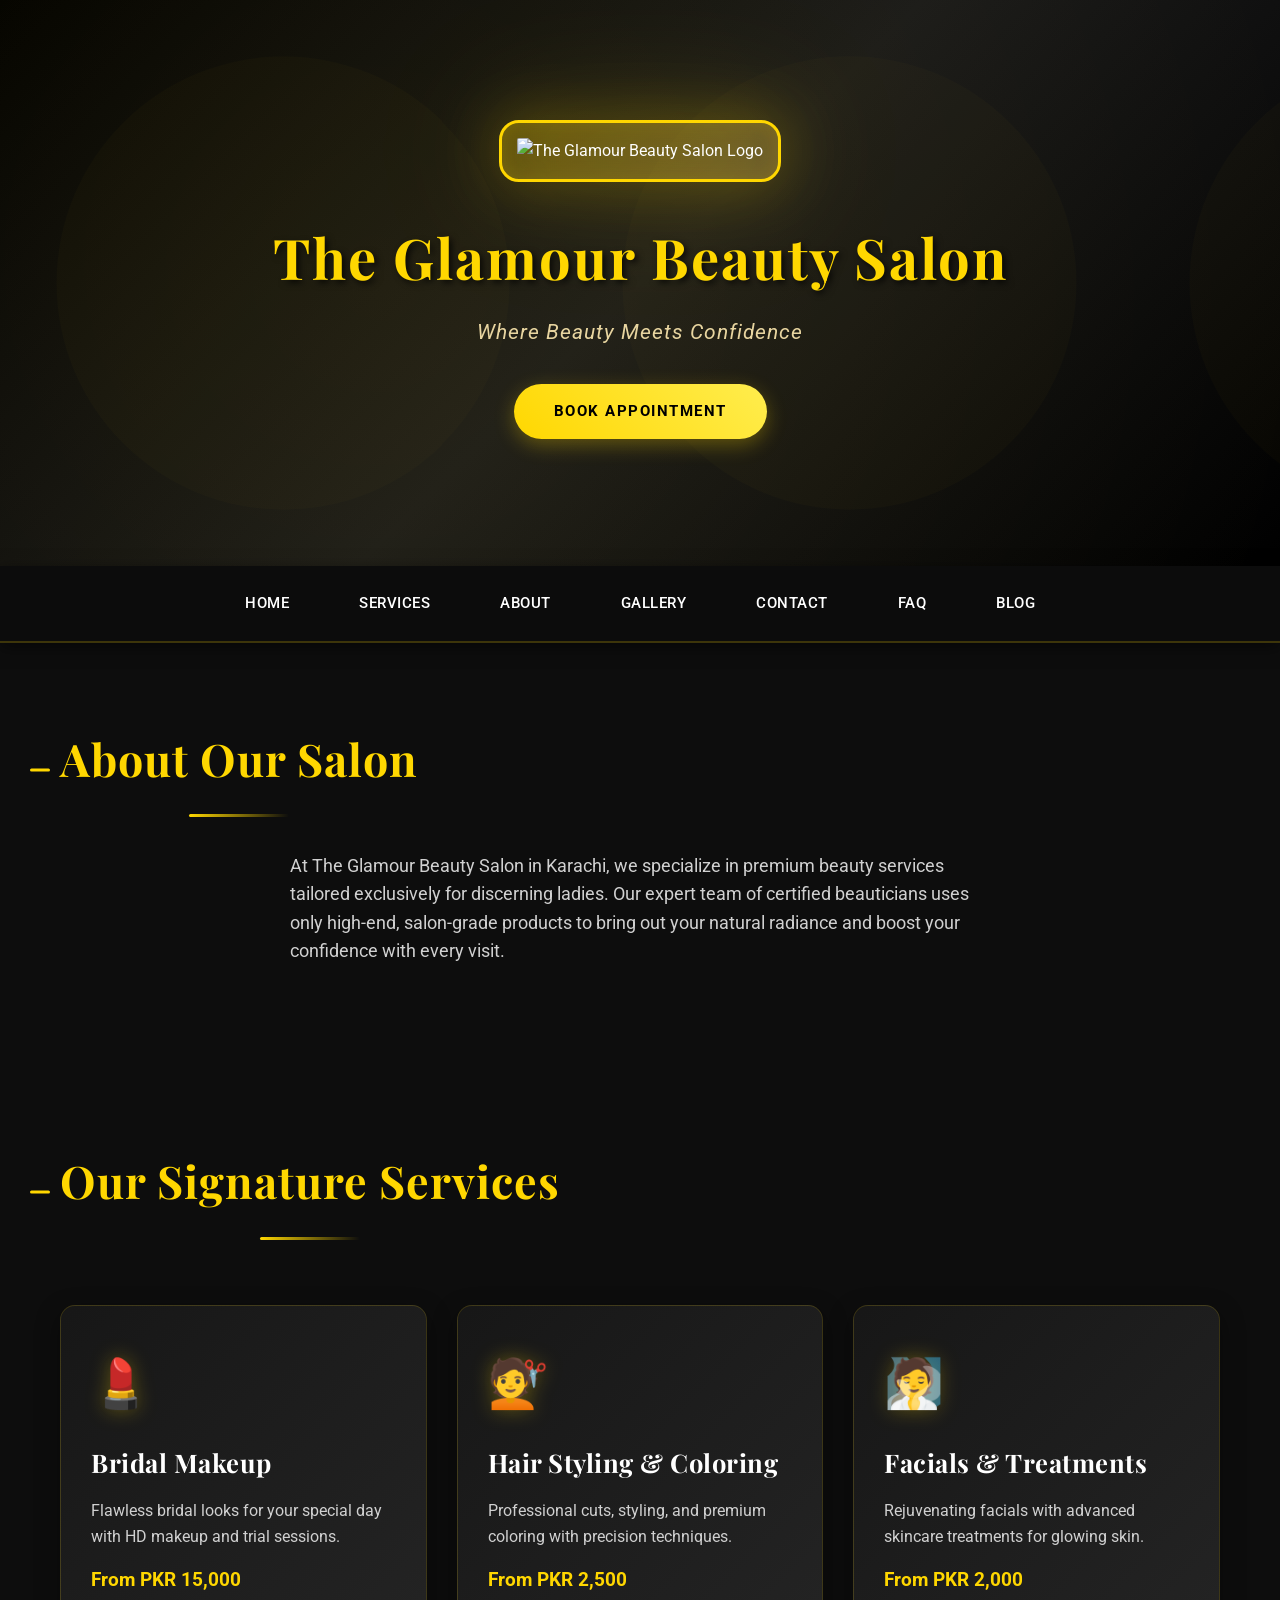
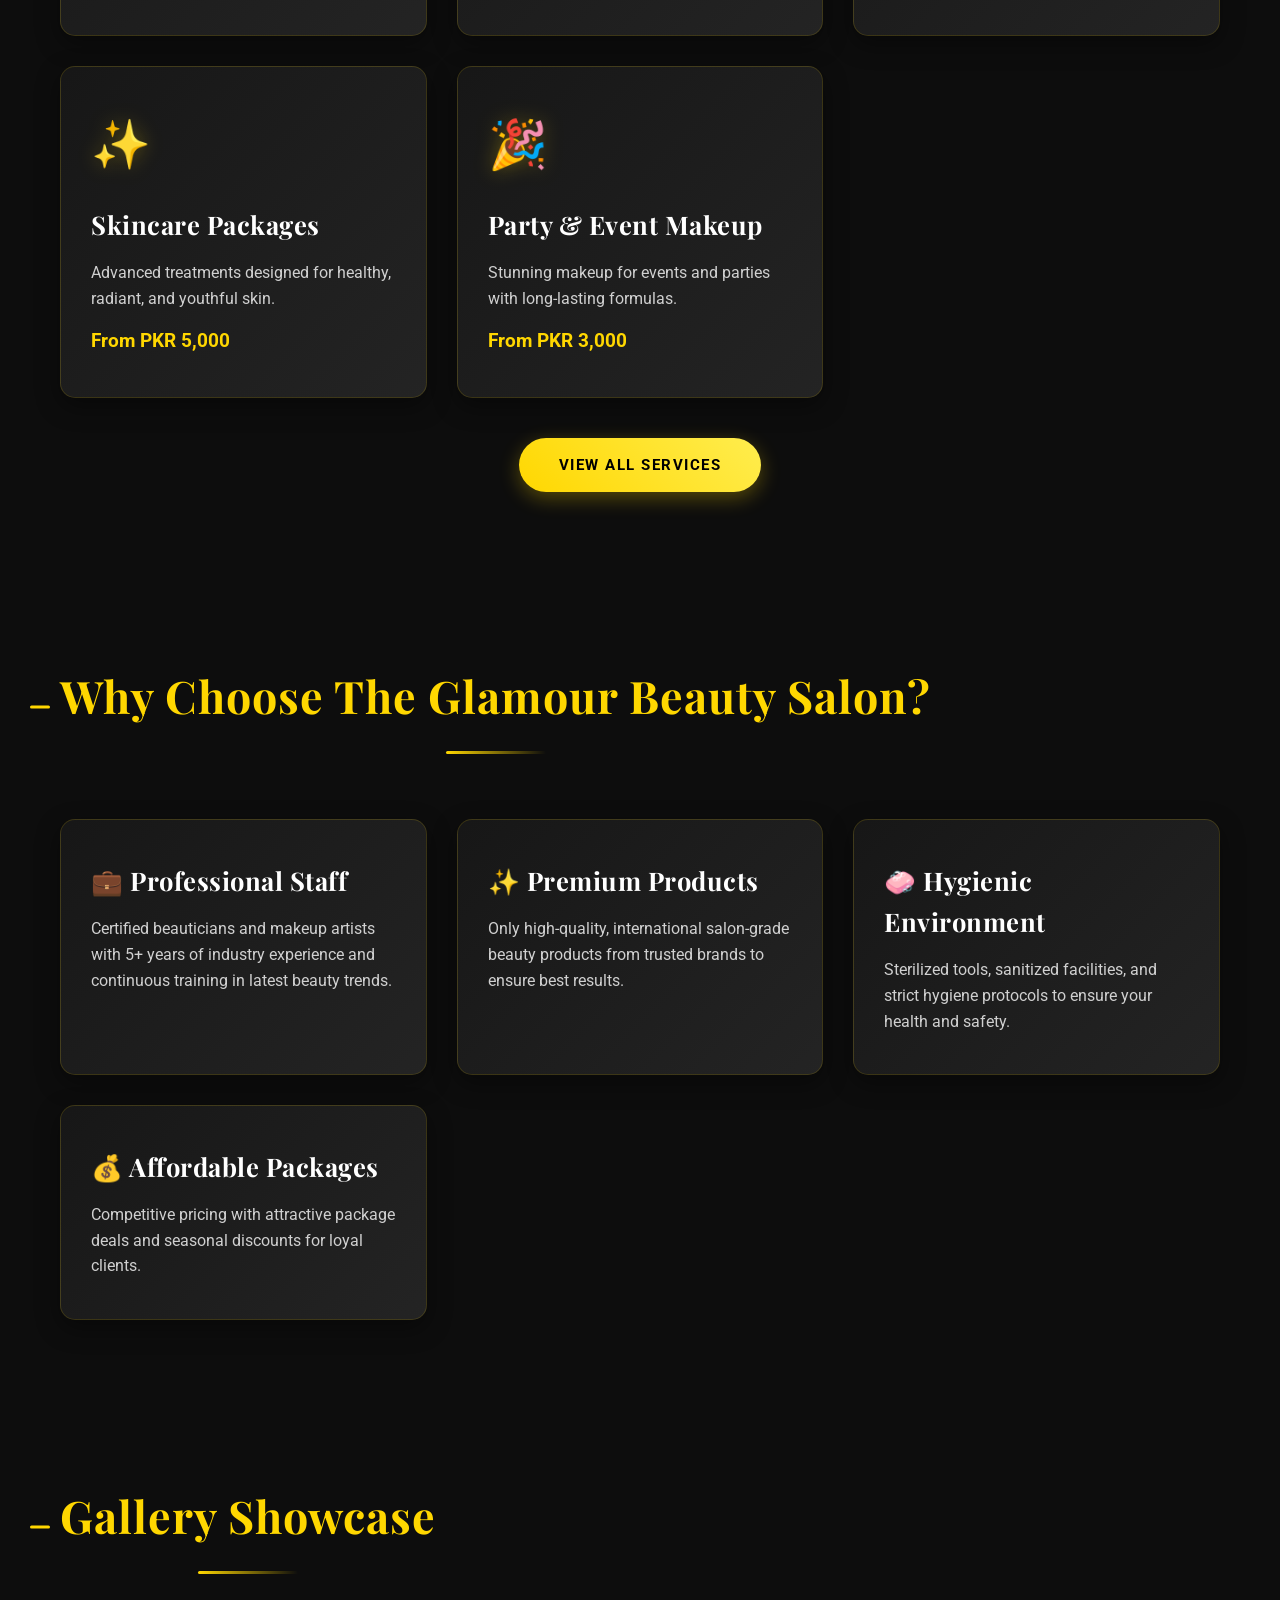
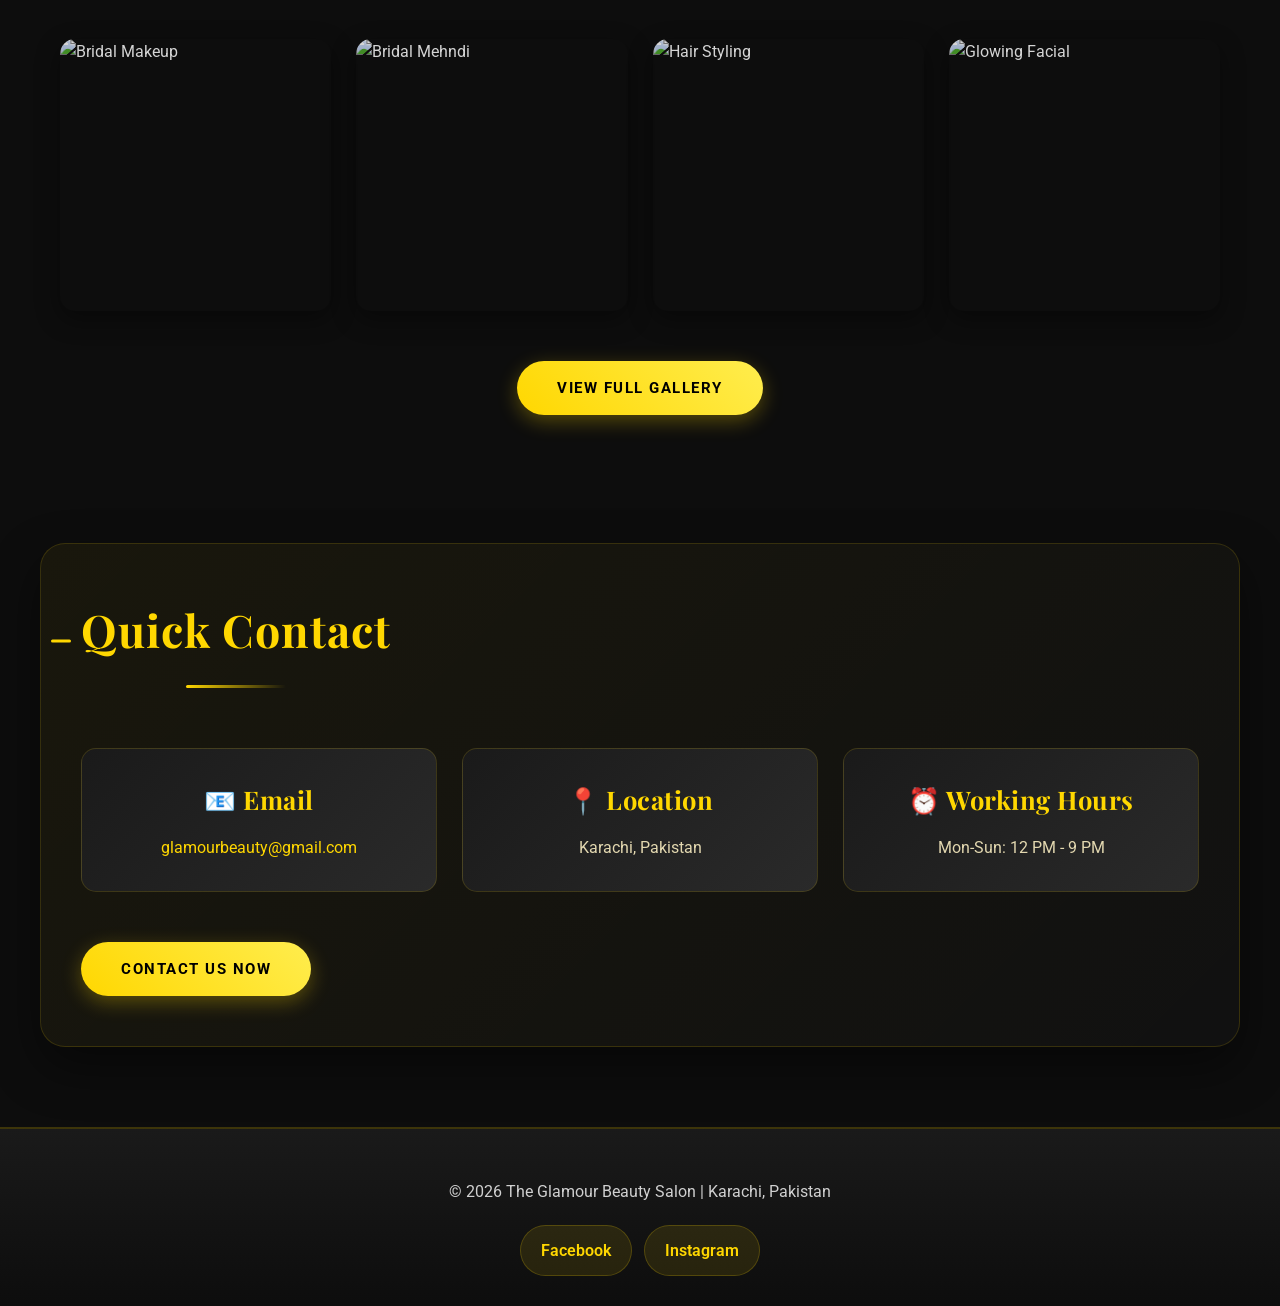
==== index.html @ a3207ed5 "Complete salon website with all images and pages" ====
﻿<!DOCTYPE html>
<html lang="en">
<head><base href="./">
  <meta charset="UTF-8">
  <meta name="viewport" content="width=device-width, initial-scale=1.0">
  <meta name="description" content="The Glamour Beauty Salon - Premium beauty services in Karachi, Pakistan. Bridal makeup, hair styling, facials, and more.">
  <meta name="keywords" content="beauty salon, bridal makeup, hair styling, facials, skincare, Karachi">
  <meta name="author" content="The Glamour Beauty Salon">
  <title>The Glamour Beauty Salon - Where Beauty Meets Confidence</title>
  <link href="https://fonts.googleapis.com/css2?family=Playfair+Display:wght@400;700&family=Roboto:wght@300;400;500;700&display=swap" rel="stylesheet">
  <link rel="stylesheet" href="style.css">
</head>
<body>

<!-- HERO SECTION -->
<header class="hero">
  <img src="logo.png.jpeg" class="logo" alt="The Glamour Beauty Salon Logo">
  <h1>The Glamour Beauty Salon</h1>
  <p>Where Beauty Meets Confidence</p>
  <a href="#contact-preview" class="btn">Book Appointment</a>
</header>

<!-- NAVIGATION -->
<nav>
  <a href="index.html">Home</a>
  <a href="services.html">Services</a>
  <a href="about.html">About</a>
  <a href="gallery.html">Gallery</a>
  <a href="contact.html">Contact</a>
  <a href="faq.html">FAQ</a>
  <a href="blog.html">Blog</a>
</nav>

<!-- ABOUT PREVIEW SECTION -->
<section id="about-preview" class="about-preview">
  <h2>About Our Salon</h2>
  <p style="max-width: 700px; margin: 20px auto; font-size: 1.1rem;">At The Glamour Beauty Salon in Karachi, we specialize in premium beauty services tailored exclusively for discerning ladies. Our expert team of certified beauticians uses only high-end, salon-grade products to bring out your natural radiance and boost your confidence with every visit.</p>
</section>

<!-- SERVICES PREVIEW SECTION -->
<section id="services-preview" class="services-preview">
  <h2>Our Signature Services</h2>
  <div class="grid">
    <div class="service-card">
      <span class="icon">💄</span>
      <h3>Bridal Makeup</h3>
      <p>Flawless bridal looks for your special day with HD makeup and trial sessions.</p>
      <p class="price">From PKR 15,000</p>
    </div>
    <div class="service-card">
      <span class="icon">💇</span>
      <h3>Hair Styling & Coloring</h3>
      <p>Professional cuts, styling, and premium coloring with precision techniques.</p>
      <p class="price">From PKR 2,500</p>
    </div>
    <div class="service-card">
      <span class="icon">🧖</span>
      <h3>Facials & Treatments</h3>
      <p>Rejuvenating facials with advanced skincare treatments for glowing skin.</p>
      <p class="price">From PKR 2,000</p>
    </div>
    <div class="service-card">
      <span class="icon">✨</span>
      <h3>Skincare Packages</h3>
      <p>Advanced treatments designed for healthy, radiant, and youthful skin.</p>
      <p class="price">From PKR 5,000</p>
    </div>
    <div class="service-card">
      <span class="icon">🎉</span>
      <h3>Party & Event Makeup</h3>
      <p>Stunning makeup for events and parties with long-lasting formulas.</p>
      <p class="price">From PKR 3,000</p>
    </div>
  </div>
  <div style="text-align: center; margin-top: 40px;">
    <a href="services.html" class="btn">View All Services</a>
  </div>
</section>

<!-- WHY CHOOSE US SECTION -->
<section id="why-choose-us" class="why-choose">
  <h2>Why Choose The Glamour Beauty Salon?</h2>
  <div class="grid">
    <div class="reason-card">
      <h3>💼 Professional Staff</h3>
      <p>Certified beauticians and makeup artists with 5+ years of industry experience and continuous training in latest beauty trends.</p>
    </div>
    <div class="reason-card">
      <h3>✨ Premium Products</h3>
      <p>Only high-quality, international salon-grade beauty products from trusted brands to ensure best results.</p>
    </div>
    <div class="reason-card">
      <h3>🧼 Hygienic Environment</h3>
      <p>Sterilized tools, sanitized facilities, and strict hygiene protocols to ensure your health and safety.</p>
    </div>
    <div class="reason-card">
      <h3>💰 Affordable Packages</h3>
      <p>Competitive pricing with attractive package deals and seasonal discounts for loyal clients.</p>
    </div>
  </div>
</section>

<!-- GALLERY PREVIEW SECTION -->
<section id="gallery-preview" class="gallery-preview">
  <h2>Gallery Showcase</h2>
  <div class="gallery-grid">
    <div class="gallery-item">
      <img src="Bridal Makeup.jpg" alt="Bridal Makeup" class="gallery-img">
      <div class="gallery-overlay">
        <p style="color: #fff; font-weight: 600;">Bridal Makeup</p>
      </div>
    </div>
    <div class="gallery-item">
      <img src="Bridal Mehndi.jpg" alt="Bridal Mehndi" class="gallery-img">
      <div class="gallery-overlay">
        <p style="color: #fff; font-weight: 600;">Bridal Mehndi</p>
      </div>
    </div>
    <div class="gallery-item">
      <img src="hair styling.jpg" alt="Hair Styling" class="gallery-img">
      <div class="gallery-overlay">
        <p style="color: #fff; font-weight: 600;">Hair Styling</p>
      </div>
    </div>
    <div class="gallery-item">
      <img src="Glowing Facial.jpg" alt="Glowing Facial" class="gallery-img">
      <div class="gallery-overlay">
        <p style="color: #fff; font-weight: 600;">Glowing Facial</p>
      </div>
    </div>
  </div>
  <div style="text-align: center; margin-top: 40px;">
    <a href="gallery.html" class="btn">View Full Gallery</a>
  </div>
</section>

<!-- CONTACT PREVIEW SECTION -->
<!-- CONTACT PREVIEW SECTION -->
<section id="contact-preview" class="contact-preview">
  <h2>Quick Contact</h2>
  <div class="contact-info">
    <div class="contact-item">
      <h3>📧 Email</h3>
      <p><a href="mailto:glamourbeauty@gmail.com">glamourbeauty@gmail.com</a></p>
    </div>
    <div class="contact-item">
      <h3>📍 Location</h3>
      <p>Karachi, Pakistan</p>
    </div>
    <div class="contact-item">
      <h3>⏰ Working Hours</h3>
      <p>Mon-Sun: 12 PM - 9 PM</p>
    </div>
  </div>
  <a href="contact.html" class="btn">Contact Us Now</a>
</section>

<!-- FOOTER -->
<footer>
  <p>&copy; 2026 The Glamour Beauty Salon | Karachi, Pakistan</p>
  <div class="footer-social">
    <a href="https://www.facebook.com/share/1CPtgfu52s/" title="Facebook">Facebook</a>
    <a href="https://www.instagram.com/theglamourbeautysalon_official?igsh=c2xicDVqaHN4c2M3" title="Instagram">Instagram</a>
    
  </div>
</footer>

</body>
</html>
---- style.css ----
/* ============================================
   GLOBAL STYLES - LUXURY BEAUTY SALON
   ============================================ */

/* RESET */
* {
  margin: 0;
  padding: 0;
  box-sizing: border-box;
}

html {
  scroll-behavior: smooth;
}

body {
  font-family: 'Roboto', sans-serif;
  background: #0d0d0d;
  color: #ffffff;
  line-height: 1.6;
  overflow-x: hidden;
}

h1, h2, h3, h4 {
  font-family: 'Playfair Display', serif;
  font-weight: 700;
}

p {
  color: #d0d0d0;
}

/* ============================================
   HERO SECTION
   ============================================ */
.hero {
  text-align: center;
  padding: 120px 20px;
  background: linear-gradient(135deg, #000000 0%, #1a1a1a 50%, #000000 100%);
  position: relative;
  overflow: hidden;
  animation: fadeIn 0.8s ease-out;
}

.hero::before {
  content: '';
  position: absolute;
  top: 0;
  left: 0;
  right: 0;
  bottom: 0;
  background: radial-gradient(circle at 30% 50%, rgba(255, 215, 0, 0.05), transparent);
  z-index: 1;
}

.hero::after {
  content: '';
  position: absolute;
  top: 0;
  left: 0;
  right: 0;
  bottom: 0;
  background: url('data:image/svg+xml,<svg xmlns="http://www.w3.org/2000/svg" viewBox="0 0 100 100"><circle cx="50" cy="50" r="40" fill="%23ffd700" opacity="0.02"/></svg>');
  z-index: 1;
}

.hero * {
  position: relative;
  z-index: 2;
}

.logo {
  width: 250px;
  height: 250px;
  margin-bottom: 30px;
  filter: drop-shadow(0 0 30px rgba(255, 215, 0, 0.6)) drop-shadow(0 0 60px rgba(255, 215, 0, 0.3));
  animation: slideDown 0.8s ease-out, glow 2s ease-in-out infinite alternate;
  border-radius: 20px;
  background: linear-gradient(135deg, rgba(255, 215, 0, 0.2), rgba(201, 169, 97, 0.3));
  padding: 15px;
  border: 3px solid #ffd700;
  box-shadow: inset 0 0 20px rgba(255, 215, 0, 0.2);
}

.hero h1 {
  font-size: 3.5rem;
  color: #ffd700;
  margin-bottom: 15px;
  text-shadow: 3px 3px 6px rgba(0,0,0,0.7);
  letter-spacing: 2px;
  animation: slideUp 0.8s ease-out 0.2s both;
}

.hero p {
  font-size: 1.3rem;
  color: #e8d5a0;
  margin-bottom: 35px;
  animation: slideUp 0.8s ease-out 0.4s both;
  font-style: italic;
  letter-spacing: 1px;
}

/* ============================================
   NAVIGATION
   ============================================ */
nav {
  display: flex;
  justify-content: center;
  background: rgba(13, 13, 13, 0.95);
  padding: 15px 20px;
  position: sticky;
  top: 0;
  z-index: 1000;
  backdrop-filter: blur(15px);
  gap: 30px;
  flex-wrap: wrap;
  border-bottom: 2px solid rgba(255, 215, 0, 0.2);
  box-shadow: 0 4px 15px rgba(0,0,0,0.5);
}

nav a {
  color: #fff;
  text-decoration: none;
  font-weight: 500;
  font-size: 1rem;
  transition: all 0.3s ease;
  padding: 10px 20px;
  border-radius: 25px;
  position: relative;
  letter-spacing: 0.5px;
  text-transform: uppercase;
  font-size: 0.95rem;
}

nav a::before {
  content: '';
  position: absolute;
  bottom: 0;
  left: 50%;
  width: 0;
  height: 2px;
  background: #ffd700;
  transition: all 0.3s ease;
  transform: translateX(-50%);
}

nav a:hover {
  color: #ffd700;
  background: rgba(255, 215, 0, 0.1);
  transform: translateY(-2px);
}

nav a:hover::before {
  width: 80%;
}

/* ============================================
   BUTTONS
   ============================================ */
.btn {
  display: inline-block;
  padding: 15px 40px;
  background: linear-gradient(45deg, #ffd700, #ffed4e);
  color: #000;
  text-decoration: none;
  font-weight: 700;
  border-radius: 50px;
  transition: all 0.3s ease;
  box-shadow: 0 6px 20px rgba(255, 215, 0, 0.3);
  text-transform: uppercase;
  letter-spacing: 1.5px;
  font-size: 0.95rem;
  border: none;
  cursor: pointer;
  position: relative;
  overflow: hidden;
}

.btn::before {
  content: '';
  position: absolute;
  top: 50%;
  left: 50%;
  width: 0;
  height: 0;
  background: rgba(255, 255, 255, 0.3);
  border-radius: 50%;
  transform: translate(-50%, -50%);
  transition: width 0.6s, height 0.6s;
}

.btn:hover {
  background: linear-gradient(45deg, #fff, #ffd700);
  transform: translateY(-3px);
  box-shadow: 0 10px 30px rgba(255, 215, 0, 0.5);
}

.btn:hover::before {
  width: 300px;
  height: 300px;
}

/* ============================================
   SECTIONS
   ============================================ */
section {
  padding: 80px 20px;
  max-width: 1200px;
  margin: 0 auto;
  animation: fadeIn 0.8s ease-out;
}

h2 {
  color: #ffd700;
  margin-bottom: 15px;
  font-size: 2.8rem;
  position: relative;
  display: inline-block;
  letter-spacing: 1px;
}

h2::before {
  content: '';
  position: absolute;
  left: -30px;
  top: 50%;
  transform: translateY(-50%);
  width: 20px;
  height: 3px;
  background: #ffd700;
  border-radius: 2px;
}

h2::after {
  content: '';
  display: block;
  width: 100px;
  height: 3px;
  background: linear-gradient(90deg, #ffd700, transparent);
  margin: 20px auto 0;
  border-radius: 2px;
}

h3 {
  color: #fff;
  margin-bottom: 15px;
  font-size: 1.6rem;
  letter-spacing: 0.5px;
}

h4 {
  color: #e8d5a0;
  margin-bottom: 10px;
  font-size: 1.3rem;
}

/* ============================================
   SERVICE & REASON CARDS
   ============================================ */
.service-card, .reason-card, .faq-item {
  background: linear-gradient(135deg, rgba(26, 26, 26, 0.8), rgba(42, 42, 42, 0.8));
  padding: 40px 30px;
  border-radius: 15px;
  box-shadow: 0 8px 25px rgba(0,0,0,0.4);
  transition: all 0.3s ease;
  border: 1px solid rgba(255, 215, 0, 0.15);
  backdrop-filter: blur(10px);
  position: relative;
  overflow: hidden;
}

.service-card::before, .reason-card::before {
  content: '';
  position: absolute;
  top: 0;
  left: -100%;
  width: 100%;
  height: 100%;
  background: linear-gradient(90deg, transparent, rgba(255, 215, 0, 0.2), transparent);
  transition: left 0.5s ease;
}

.service-card:hover::before, .reason-card:hover::before {
  left: 100%;
}

.service-card:hover, .reason-card:hover {
  transform: translateY(-12px);
  box-shadow: 0 15px 40px rgba(255, 215, 0, 0.2);
  border-color: #ffd700;
  background: linear-gradient(135deg, rgba(26, 26, 26, 1), rgba(42, 42, 42, 1));
}

.icon {
  font-size: 3rem;
  margin-bottom: 20px;
  display: block;
  filter: drop-shadow(0 0 10px rgba(255, 215, 0, 0.3));
  animation: bounce 2s infinite;
}

@keyframes bounce {
  0%, 100% { transform: translateY(0); }
  50% { transform: translateY(-10px); }
}

.price {
  color: #ffd700;
  font-weight: 700;
  font-size: 1.2rem;
  margin-top: 15px;
}

/* ============================================
   GRID LAYOUT
   ============================================ */
.grid {
  display: grid;
  grid-template-columns: repeat(auto-fit, minmax(280px, 1fr));
  gap: 30px;
  margin-top: 50px;
}

/* ============================================
   GALLERY
   ============================================ */
.gallery-grid {
  display: grid;
  grid-template-columns: repeat(auto-fit, minmax(250px, 1fr));
  gap: 25px;
  margin: 50px 0;
}

.gallery-item {
  position: relative;
  overflow: hidden;
  border-radius: 15px;
  box-shadow: 0 8px 25px rgba(0,0,0,0.4);
  aspect-ratio: 1;
  cursor: pointer;
}

.gallery-img {
  width: 100%;
  height: 100%;
  object-fit: cover;
  transition: all 0.4s ease;
  filter: brightness(0.8) contrast(1.1);
}

.gallery-item:hover .gallery-img {
  transform: scale(1.1) rotate(2deg);
  filter: brightness(1) contrast(1.2);
}

.gallery-overlay {
  position: absolute;
  top: 0;
  left: 0;
  right: 0;
  bottom: 0;
  background: rgba(255, 215, 0, 0.1);
  display: flex;
  align-items: center;
  justify-content: center;
  opacity: 0;
  transition: all 0.3s ease;
}

.gallery-item:hover .gallery-overlay {
  opacity: 1;
  background: rgba(255, 215, 0, 0.3);
}

/* ============================================
   ABOUT SECTION
   ============================================ */
.about-content {
  text-align: left;
  max-width: 900px;
  margin: 0 auto;
}

.about-text h2 {
  text-align: center;
  margin-top: 40px;
}

.about-text p {
  font-size: 1.1rem;
  line-height: 1.8;
  margin-bottom: 25px;
  color: #c0c0c0;
  text-align: justify;
}

.team-grid {
  display: grid;
  grid-template-columns: repeat(auto-fit, minmax(220px, 1fr));
  gap: 30px;
  margin-top: 50px;
}

.team-card {
  background: linear-gradient(135deg, #1a1a1a, #2a2a2a);
  padding: 30px 20px;
  border-radius: 15px;
  text-align: center;
  border: 1px solid rgba(255, 215, 0, 0.1);
  transition: all 0.3s ease;
}

.team-card:hover {
  transform: translateY(-10px);
  border-color: #ffd700;
  box-shadow: 0 12px 30px rgba(255, 215, 0, 0.2);
}

/* ============================================
   FORM STYLING
   ============================================ */
form {
  max-width: 600px;
  margin: 40px auto;
  background: linear-gradient(135deg, rgba(26, 26, 26, 0.8), rgba(42, 42, 42, 0.8));
  padding: 40px;
  border-radius: 15px;
  border: 1px solid rgba(255, 215, 0, 0.15);
  box-shadow: 0 8px 25px rgba(0,0,0,0.4);
}

.form-group {
  margin-bottom: 20px;
}

form label {
  display: block;
  margin-bottom: 8px;
  color: #ffd700;
  font-weight: 600;
  font-size: 0.95rem;
  letter-spacing: 0.5px;
}

form input,
form textarea {
  width: 100%;
  padding: 12px 15px;
  margin-bottom: 0;
  border: 1px solid rgba(255, 215, 0, 0.2);
  border-radius: 8px;
  background: rgba(255, 255, 255, 0.05);
  color: #fff;
  font-family: 'Roboto', sans-serif;
  font-size: 1rem;
  transition: all 0.3s ease;
}

form input::placeholder,
form textarea::placeholder {
  color: rgba(255, 255, 255, 0.5);
}

form input:focus,
form textarea:focus {
  outline: none;
  background: rgba(255, 255, 255, 0.1);
  border-color: #ffd700;
  box-shadow: 0 0 15px rgba(255, 215, 0, 0.2);
}

form textarea {
  resize: vertical;
  min-height: 150px;
  font-family: 'Roboto', sans-serif;
}

form button {
  width: 100%;
  padding: 12px 20px;
  background: linear-gradient(45deg, #ffd700, #ffed4e);
  border: none;
  font-weight: 700;
  cursor: pointer;
  border-radius: 8px;
  text-transform: uppercase;
  letter-spacing: 1px;
  color: #000;
  font-size: 1rem;
  transition: all 0.3s ease;
  box-shadow: 0 4px 15px rgba(255, 215, 0, 0.2);
}

form button:hover {
  transform: translateY(-2px);
  box-shadow: 0 6px 20px rgba(255, 215, 0, 0.4);
}

/* ============================================
   FAQ SECTION
   ============================================ */
.faq-container {
  max-width: 800px;
  margin: 40px auto;
}

.faq-item {
  margin-bottom: 20px;
  cursor: pointer;
}

.faq-question {
  padding: 20px;
  display: flex;
  justify-content: space-between;
  align-items: center;
  font-weight: 600;
  color: #ffd700;
  transition: all 0.3s ease;
}

.faq-item:hover .faq-question {
  color: #fff;
}

.faq-icon {
  font-size: 1.5rem;
  transition: transform 0.3s ease;
}

.faq-answer {
  padding: 0 20px;
  max-height: 0;
  overflow: hidden;
  transition: all 0.3s ease;
  color: #c0c0c0;
}

.faq-item.active .faq-answer {
  padding: 20px;
  max-height: 500px;
}

.faq-item.active .faq-icon {
  transform: rotate(180deg);
}

/* ============================================
   BLOG SECTION
   ============================================ */
.blog-grid {
  display: grid;
  grid-template-columns: repeat(auto-fit, minmax(300px, 1fr));
  gap: 30px;
  margin-top: 50px;
}

.blog-card {
  background: linear-gradient(135deg, #1a1a1a, #2a2a2a);
  border-radius: 15px;
  overflow: hidden;
  box-shadow: 0 8px 25px rgba(0,0,0,0.4);
  transition: all 0.3s ease;
  border: 1px solid rgba(255, 215, 0, 0.1);
}

.blog-image {
  width: 100%;
  height: 200px;
  object-fit: cover;
  transition: all 0.3s ease;
  filter: brightness(0.8);
}

.blog-card:hover .blog-image {
  transform: scale(1.05);
  filter: brightness(1);
}

.blog-content {
  padding: 25px;
}

.blog-date {
  color: #ffd700;
  font-size: 0.9rem;
  margin-bottom: 8px;
  font-weight: 600;
}

.blog-card h3 {
  margin-bottom: 10px;
  color: #fff;
}

.blog-excerpt {
  color: #b0b0b0;
  font-size: 0.95rem;
  line-height: 1.6;
  margin-bottom: 15px;
}

.read-more {
  color: #ffd700;
  text-decoration: none;
  font-weight: 600;
  transition: all 0.3s ease;
  cursor: pointer;
}

.read-more:hover {
  color: #fff;
  margin-right: 5px;
}

.blog-modal {
  display: none;
  position: fixed;
  top: 0;
  left: 0;
  width: 100%;
  height: 100%;
  background: rgba(0, 0, 0, 0.85);
  z-index: 2000;
  align-items: center;
  justify-content: center;
  padding: 20px;
  overflow-y: auto;
}

.blog-modal.active {
  display: flex;
}

.blog-modal-content {
  width: 100%;
  max-width: 900px;
  background: rgba(18, 18, 18, 0.98);
  border-radius: 20px;
  box-shadow: 0 20px 80px rgba(0, 0, 0, 0.7);
  padding: 30px;
  position: relative;
  border: 1px solid rgba(255, 215, 0, 0.15);
}

.blog-close-modal {
  position: absolute;
  top: 20px;
  right: 20px;
  color: #ffd700;
  font-size: 2rem;
  cursor: pointer;
  transition: all 0.3s ease;
}

.blog-close-modal:hover {
  color: #fff;
  transform: scale(1.1);
}

.blog-modal-content h3 {
  margin-bottom: 10px;
  font-size: 2rem;
  color: #fff;
}

.blog-modal-content .blog-date {
  color: #ffd700;
  margin-bottom: 20px;
}

.blog-modal-content .blog-image {
  width: 100%;
  border-radius: 15px;
  max-height: 400px;
  object-fit: cover;
}

.blog-modal-content .blog-excerpt {
  margin-top: 20px;
  color: #ddd;
  line-height: 1.8;
}

@media (max-width: 768px) {
  .blog-modal-content {
    padding: 20px;
  }

  .blog-modal-content h3 {
    font-size: 1.6rem;
  }
}

@media (max-width: 480px) {
  .blog-modal-content {
    padding: 16px;
    border-radius: 16px;
  }

  .blog-close-modal {
    top: 12px;
    right: 12px;
    font-size: 1.6rem;
  }
}

/* ============================================
   CONTACT INFO
   ============================================ */
.contact-info {
  display: grid;
  grid-template-columns: repeat(auto-fit, minmax(250px, 1fr));
  gap: 30px;
  margin: 50px 0;
  text-align: center;
}

.contact-item {
  background: linear-gradient(135deg, #1a1a1a, #2a2a2a);
  padding: 30px;
  border-radius: 15px;
  border: 1px solid rgba(255, 215, 0, 0.15);
  transition: all 0.3s ease;
}

.contact-item:hover {
  transform: translateY(-8px);
  border-color: #ffd700;
}

.contact-item h3 {
  margin-bottom: 15px;
  color: #ffd700;
}

.contact-item p {
  color: #c0c0c0;
}

.contact-item a {
  color: #ffd700;
  text-decoration: none;
  transition: all 0.3s ease;
}

.contact-item a:hover {
  text-decoration: underline;
  transform: translateX(5px);
  display: inline-block;
}

.contact-preview,
.contact-section {
  background: linear-gradient(135deg, rgba(255, 215, 0, 0.05), rgba(255, 255, 255, 0.02));
  border: 1px solid rgba(255, 215, 0, 0.15);
  border-radius: 25px;
  box-shadow: 0 20px 50px rgba(0, 0, 0, 0.45);
  padding: 50px 40px;
}

.contact-preview {
  margin-top: 40px;
}

.contact-preview h2,
.contact-section h2 {
  margin-bottom: 25px;
}

.contact-preview p,
.contact-section p {
  color: #e3d8b0;
}

.contact-preview .contact-info,
.contact-section .contact-info {
  gap: 25px;
  margin: 35px 0 20px;
}

.contact-preview .btn,
.contact-section .btn {
  display: inline-flex;
  justify-content: center;
  align-items: center;
  margin-top: 30px;
}

/* ============================================
   FOOTER
   ============================================ */
footer {
  background: linear-gradient(180deg, #1a1a1a, #0d0d0d);
  padding: 50px 20px 30px;
  text-align: center;
  color: #888;
  border-top: 2px solid rgba(255, 215, 0, 0.2);
  margin-top: 80px;
}

footer p {
  margin-bottom: 15px;
}

footer a {
  color: #ffd700;
  text-decoration: none;
  transition: all 0.3s ease;
}

footer a:hover {
  text-decoration: underline;
}

.footer-social {
  margin-top: 20px;
  display: flex;
  justify-content: center;
  flex-wrap: wrap;
  gap: 12px;
}

.footer-social a {
  display: inline-flex;
  align-items: center;
  justify-content: center;
  padding: 12px 20px;
  min-width: 100px;
  background: rgba(255, 215, 0, 0.1);
  border-radius: 999px;
  transition: all 0.3s ease;
  border: 1px solid rgba(255, 215, 0, 0.2);
  color: #ffd700;
  font-weight: 600;
}

.footer-social a:hover {
  background: #ffd700;
  color: #111;
  transform: translateY(-3px);
}

@media (max-width: 480px) {
  footer {
    padding: 40px 15px 25px;
  }

  .footer-social {
    gap: 10px;
  }

  .footer-social a {
    min-width: 90px;
    padding: 10px 14px;
    font-size: 0.92rem;
  }
}

/* ============================================
   ANIMATIONS
   ============================================ */
@keyframes fadeIn {
  from {
    opacity: 0;
  }
  to {
    opacity: 1;
  }
}

@keyframes slideDown {
  from {
    opacity: 0;
    transform: translateY(-30px);
  }
  to {
    opacity: 1;
    transform: translateY(0);
  }
}

@keyframes slideUp {
  from {
    opacity: 0;
    transform: translateY(30px);
  }
  to {
    opacity: 1;
    transform: translateY(0);
  }
}

@keyframes glow {
  from {
    filter: drop-shadow(0 0 30px rgba(255, 215, 0, 0.6)) drop-shadow(0 0 60px rgba(255, 215, 0, 0.3));
  }
  to {
    filter: drop-shadow(0 0 40px rgba(255, 215, 0, 0.8)) drop-shadow(0 0 80px rgba(255, 215, 0, 0.5));
  }
}

/* ============================================
   RESPONSIVE DESIGN
   ============================================ */
@media (max-width: 1024px) {
  .hero {
    padding: 100px 20px;
  }
  
  .hero h1 {
    font-size: 3rem;
  }
  
  h2 {
    font-size: 2.3rem;
  }
  
  section {
    padding: 60px 20px;
  }
}

@media (max-width: 768px) {
  .hero {
    padding: 80px 20px;
  }
  
  .hero h1 {
    font-size: 2.5rem;
  }
  
  .hero p {
    font-size: 1.1rem;
  }
  
  nav {
    gap: 15px;
    padding: 12px 10px;
  }
  
  nav a {
    padding: 8px 15px;
    font-size: 0.85rem;
  }
  
  h2 {
    font-size: 2rem;
  }
  
  h2::before {
    display: none;
  }
  
  section {
    padding: 50px 15px;
  }
  
  .grid {
    grid-template-columns: repeat(auto-fit, minmax(200px, 1fr));
    gap: 20px;
  }
  
  .gallery-grid {
    grid-template-columns: repeat(2, 1fr);
  }
  
  .service-card, .reason-card {
    padding: 25px 20px;
  }
  
  form {
    padding: 30px 20px;
  }
  
  .contact-info {
    grid-template-columns: 1fr;
  }
}

@media (max-width: 480px) {
  .hero h1 {
    font-size: 1.8rem;
  }
  
  .hero p {
    font-size: 0.95rem;
  }
  
  .logo {
    width: 120px;
    height: 120px;
    margin-bottom: 20px;
  }
  
  nav {
    gap: 8px;
    padding: 10px 5px;
  }
  
  nav a {
    padding: 6px 10px;
    font-size: 0.8rem;
  }
  
  h2 {
    font-size: 1.6rem;
  }
  
  h3 {
    font-size: 1.3rem;
  }
  
  section {
    padding: 40px 12px;
  }
  
  .grid {
    grid-template-columns: 1fr;
    gap: 15px;
  }
  
  .gallery-grid {
    grid-template-columns: 1fr;
  }
  
  .service-card, .reason-card {
    padding: 20px 15px;
  }
  
  .icon {
    font-size: 2.5rem;
  }
  
  .btn {
    padding: 12px 25px;
    font-size: 0.85rem;
  }
  
  form {
    padding: 25px 15px;
  }
  
  .about-text p {
    text-align: left;
  }
}
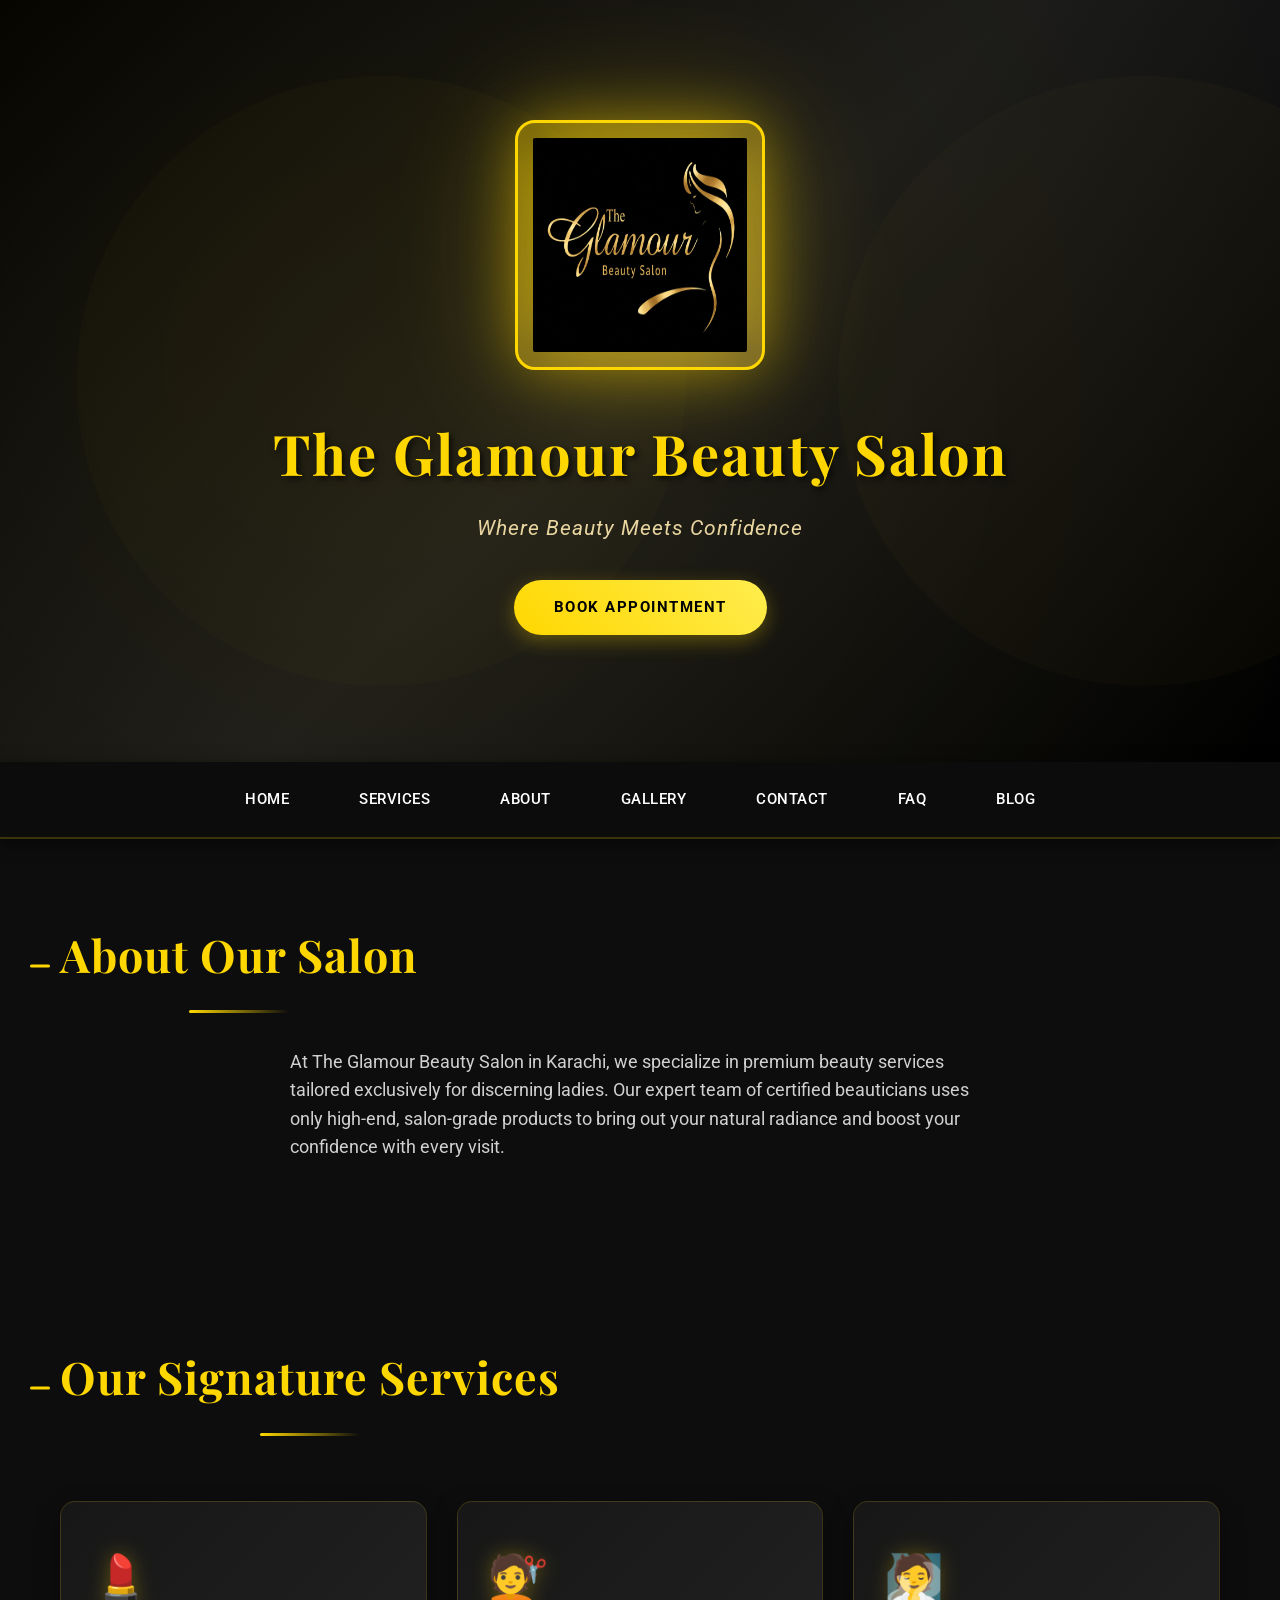
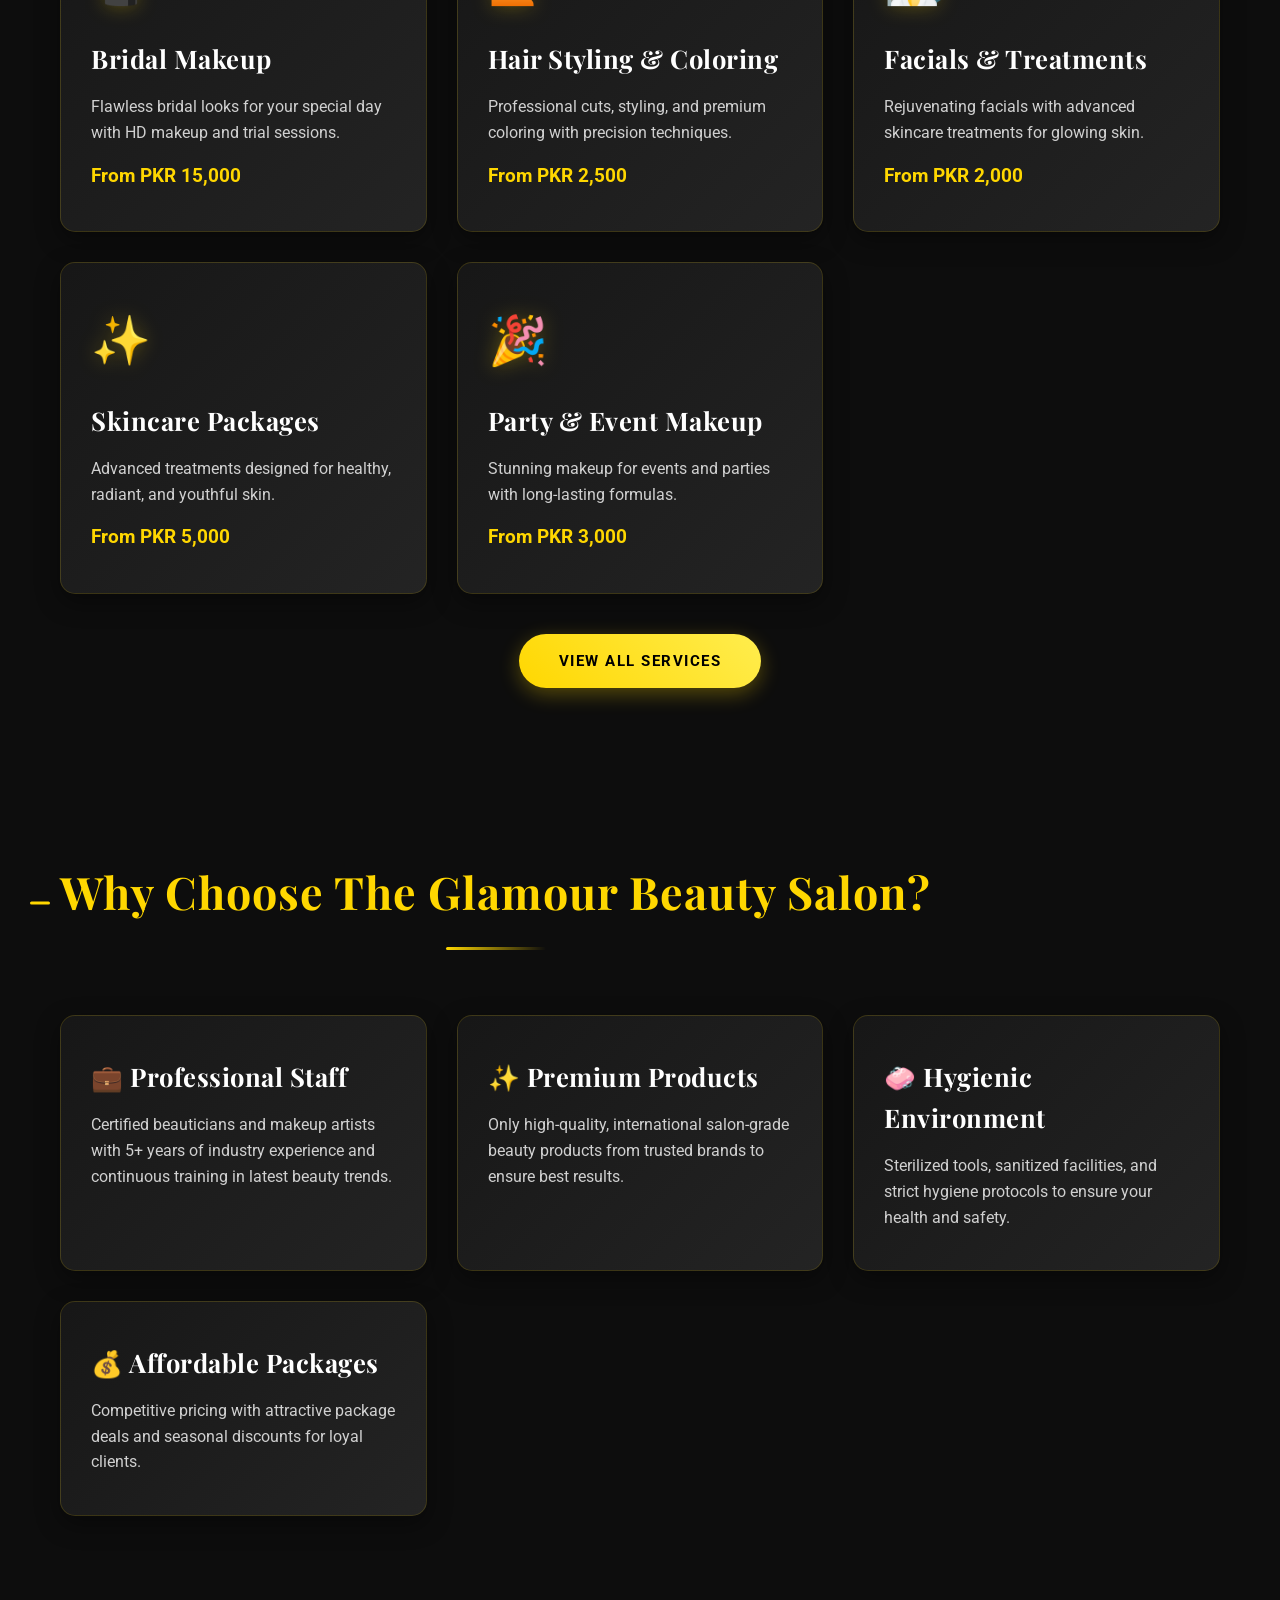
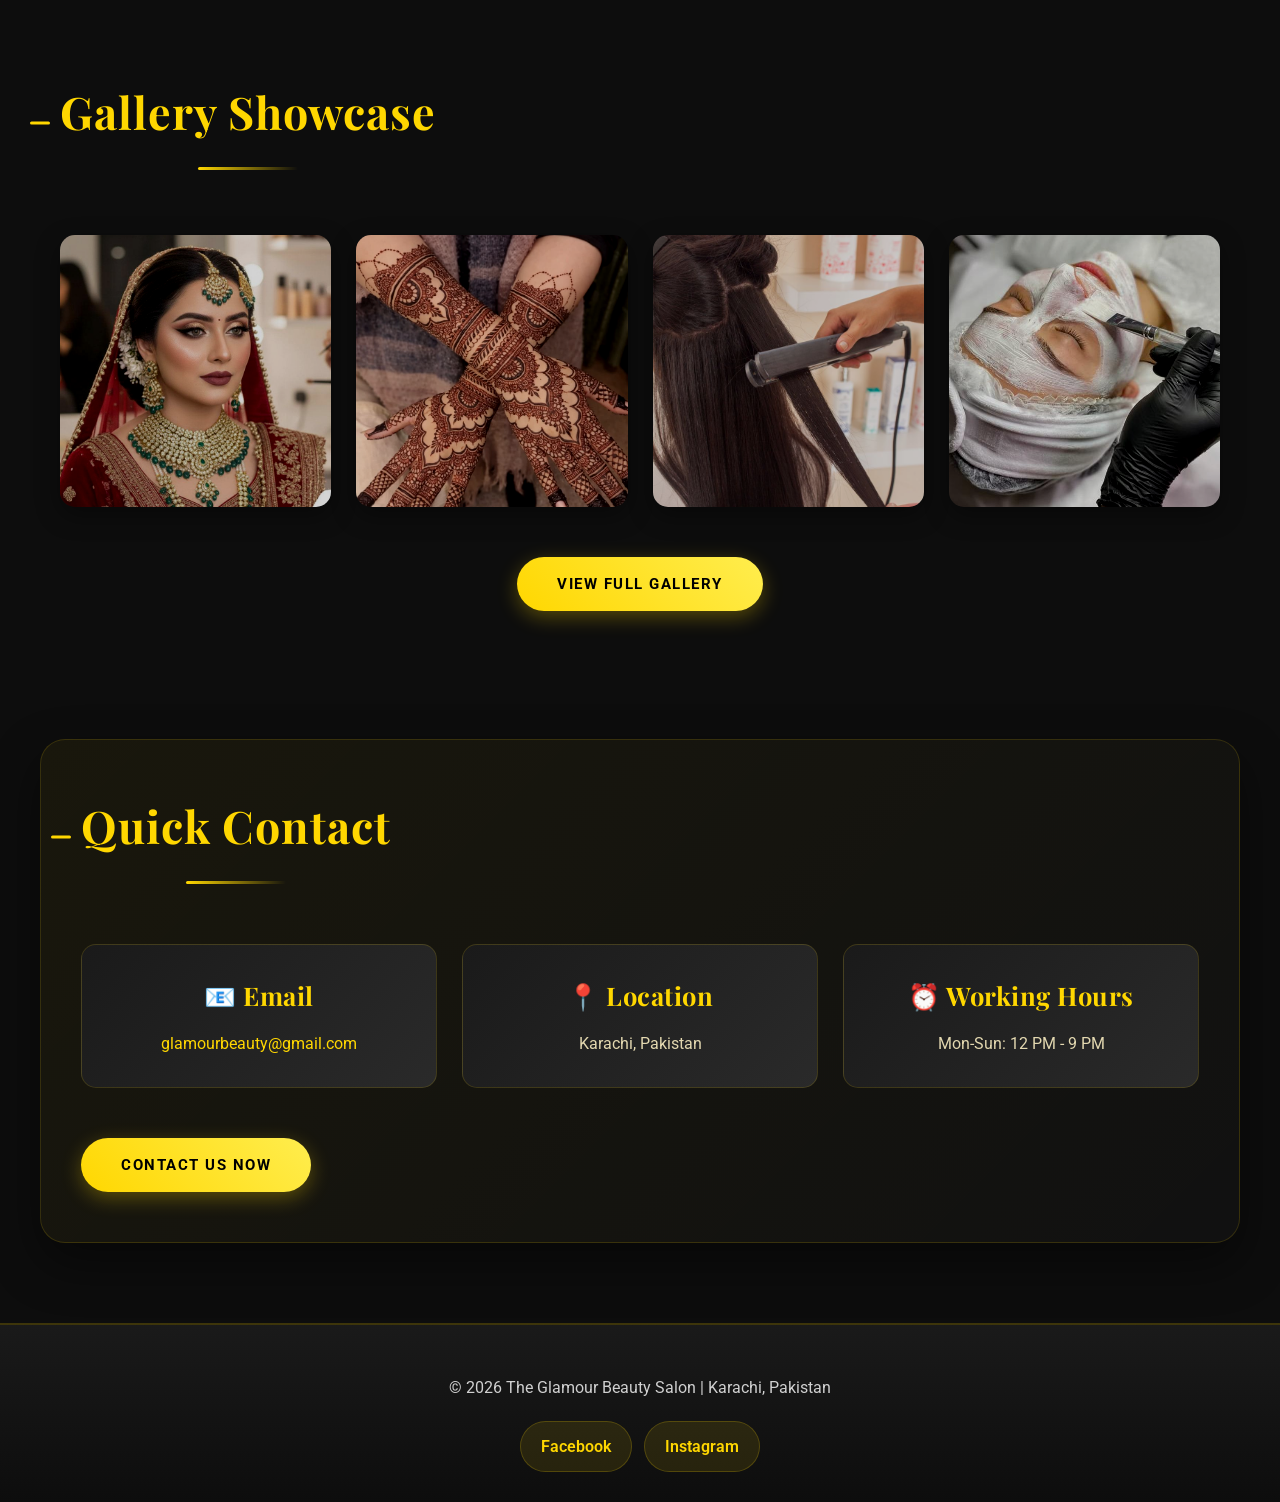
==== commit d4740f22: "Fix image paths - restore images folder prefix" ====
--- a/index.html
+++ b/index.html
@@ -14,7 +14,7 @@
 
 <!-- HERO SECTION -->
 <header class="hero">
-  <img src="logo.png.jpeg" class="logo" alt="The Glamour Beauty Salon Logo">
+  <img src="images/logo.png.jpeg" class="logo" alt="The Glamour Beauty Salon Logo">
   <h1>The Glamour Beauty Salon</h1>
   <p>Where Beauty Meets Confidence</p>
   <a href="#contact-preview" class="btn">Book Appointment</a>
@@ -105,25 +105,25 @@
   <h2>Gallery Showcase</h2>
   <div class="gallery-grid">
     <div class="gallery-item">
-      <img src="Bridal Makeup.jpg" alt="Bridal Makeup" class="gallery-img">
+      <img src="images/Bridal Makeup.jpg" alt="Bridal Makeup" class="gallery-img">
       <div class="gallery-overlay">
         <p style="color: #fff; font-weight: 600;">Bridal Makeup</p>
       </div>
     </div>
     <div class="gallery-item">
-      <img src="Bridal Mehndi.jpg" alt="Bridal Mehndi" class="gallery-img">
+      <img src="images/Bridal Mehndi.jpg" alt="Bridal Mehndi" class="gallery-img">
       <div class="gallery-overlay">
         <p style="color: #fff; font-weight: 600;">Bridal Mehndi</p>
       </div>
     </div>
     <div class="gallery-item">
-      <img src="hair styling.jpg" alt="Hair Styling" class="gallery-img">
+      <img src="images/hair styling.jpg" alt="Hair Styling" class="gallery-img">
       <div class="gallery-overlay">
         <p style="color: #fff; font-weight: 600;">Hair Styling</p>
       </div>
     </div>
     <div class="gallery-item">
-      <img src="Glowing Facial.jpg" alt="Glowing Facial" class="gallery-img">
+      <img src="images/Glowing Facial.jpg" alt="Glowing Facial" class="gallery-img">
       <div class="gallery-overlay">
         <p style="color: #fff; font-weight: 600;">Glowing Facial</p>
       </div>
@@ -170,3 +170,4 @@
 
 
 
+
